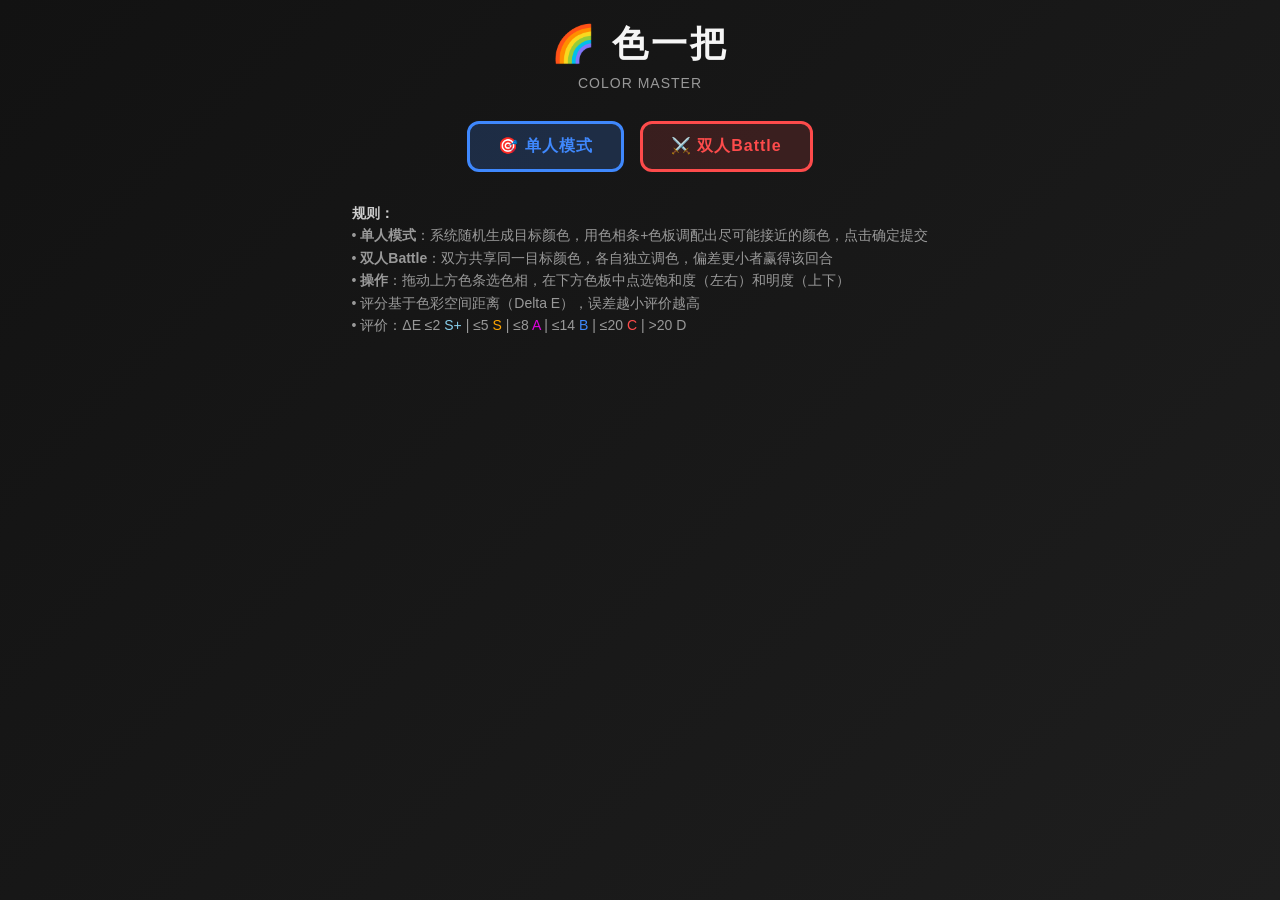
==== COLOR/index.html @ ce155520 "Add files via upload" ====
<!DOCTYPE html>
<html lang="zh-CN">
<head>
  <meta charset="UTF-8">
  <meta name="viewport" content="width=device-width, initial-scale=1.0">
  <link rel="icon" type="image/png" sizes="32x32" href="../img/C.png">
  <title>色一把</title>
  <link rel="stylesheet" href="../css/style.css">
  <style>
    .target-swatch {
      width: 140px;
      height: 140px;
      border-radius: var(--radius-md);
      border: 3px solid rgba(255, 255, 255, 0.3);
      box-shadow: 0 0 30px rgba(0, 0, 0, 0.5);
      margin: 10px 0;
    }
    .players-area {
      display: flex;
      gap: 40px;
      align-items: flex-start;
      justify-content: center;
      flex-wrap: wrap;
      margin: 16px 0;
    }
    .player-panel {
      display: flex;
      flex-direction: column;
      align-items: center;
      gap: 12px;
      padding: 16px;
      border-radius: var(--radius-md);
      border: 1px solid var(--border-subtle);
      background: rgba(255, 255, 255, 0.02);
      min-width: 280px;
    }
    .player-name {
      font-size: 15px;
      font-weight: 700;
      letter-spacing: 1px;
    }
    .player-name.p1 { color: var(--color-accent); }
    .player-name.p2 { color: var(--color-success); }
    .color-preview {
      width: 100px;
      height: 100px;
      border-radius: var(--radius-md);
      border: 3px solid rgba(255, 255, 255, 0.25);
      box-shadow: 0 0 16px rgba(0, 0, 0, 0.4);
      transition: background-color 0.03s;
    }
    .picker-wrap {
      display: flex;
      flex-direction: column;
      align-items: center;
      gap: 10px;
      width: 240px;
    }
    .hue-bar {
      width: 100%;
      height: 18px;
      border-radius: 9px;
      border: 1px solid rgba(255, 255, 255, 0.2);
      cursor: pointer;
      position: relative;
      touch-action: none;
      background: linear-gradient(to right,
        #ff0000 0%, #ffff00 17%, #00ff00 33%,
        #00ffff 50%, #0000ff 67%, #ff00ff 83%, #ff0000 100%);
    }
    .hue-thumb {
      position: absolute;
      top: -4px;
      width: 10px;
      height: 26px;
      border-radius: 5px;
      border: 2px solid #fff;
      background: rgba(255, 255, 255, 0.3);
      box-shadow: 0 0 4px rgba(0, 0, 0, 0.5);
      transform: translateX(-5px);
      pointer-events: none;
    }
    .sv-canvas {
      width: 240px;
      height: 160px;
      border-radius: var(--radius-sm);
      border: 1px solid rgba(255, 255, 255, 0.2);
      cursor: crosshair;
      position: relative;
      overflow: hidden;
      touch-action: none;
      background: #ff0000;
    }
    .sv-overlay-white {
      position: absolute;
      inset: 0;
      background: linear-gradient(to right, rgba(255, 255, 255, 1), rgba(255, 255, 255, 0));
    }
    .sv-overlay-black {
      position: absolute;
      inset: 0;
      background: linear-gradient(to top, rgba(0, 0, 0, 1), rgba(0, 0, 0, 0));
    }
    .sv-thumb {
      position: absolute;
      width: 14px;
      height: 14px;
      border-radius: 50%;
      border: 2px solid #fff;
      box-shadow: 0 0 4px rgba(0, 0, 0, 0.6);
      transform: translate(-7px, -7px);
      pointer-events: none;
    }
    .hue-label {
      font-size: 12px;
      color: var(--color-neutral);
      font-family: monospace;
    }
    .compare-area {
      display: flex;
      gap: 30px;
      align-items: center;
      justify-content: center;
      flex-wrap: wrap;
      margin: 12px 0;
    }
    .compare-item {
      display: flex;
      flex-direction: column;
      align-items: center;
      gap: 6px;
    }
    .compare-swatch {
      width: 90px;
      height: 90px;
      border-radius: var(--radius-md);
      border: 2px solid rgba(255, 255, 255, 0.25);
    }
    .compare-label {
      font-size: 12px;
      color: var(--color-neutral);
    }
    @media (max-width: 960px) {
      .players-area { gap: 20px; }
    }
    @media (max-width: 640px) {
      .player-panel { min-width: unset; width: 100%; }
    }
  </style>
</head>
<body>
  <div class="title">🌈 色一把</div>
  <div class="subtitle">COLOR MASTER</div>

  <div class="test-area">
    <div id="modeSelect" class="mode-select">
      <button class="btn btn-primary" onclick="startSolo()">🎯 单人模式</button>
      <button class="btn btn-danger"  onclick="showBoSelect()">⚔️ 双人Battle</button>
    </div>

    <div id="boSelect" class="bo-select hidden">
      <span class="bo-label">选择赛制：</span>
      <button class="bo-btn" data-bo="1">BO1</button>
      <button class="bo-btn" data-bo="3">BO3</button>
      <button class="bo-btn" data-bo="5">BO5</button>
      <button class="bo-btn" data-bo="7">BO7</button>
      <button class="bo-btn active" data-bo="-1">♾️无限</button>
      <button class="btn btn-ghost" style="padding:6px 14px;font-size:13px;" onclick="backToModeSelect()">← 返回</button>
    </div>

    <div id="gameContainer" class="game-container hidden">
      <div id="targetLabel"  class="target-label hidden">🌈 目标颜色</div>
      <div id="targetSwatch" class="target-swatch hidden"></div>
      <div id="roundInfo" class="round-info hidden"></div>

      <div id="scoreBoard" class="score-board hidden">
        <div class="score-item">
          <div class="score-name p1-color">玩家1</div>
          <div class="score-value p1-score" id="p1Score">0</div>
        </div>
        <div class="score-divider">:</div>
        <div class="score-item">
          <div class="score-name p2-color">玩家2</div>
          <div class="score-value p2-score" id="p2Score">0</div>
        </div>
      </div>

      <div id="flowTip" class="flow-tip">点击开始按钮进入游戏</div>
      <div id="playersArea" class="players-area hidden"></div>
      <div id="compareArea" class="compare-area hidden"></div>
      <div id="feedbackText" class="feedback-text"></div>
      <div id="progressText" class="progress"></div>

      <div style="display:flex;gap:10px;flex-wrap:wrap;justify-content:center;">
        <button id="btnStart"   class="btn btn-success"  onclick="startRound()">▶ 开始</button>
        <button id="btnConfirm" class="btn btn-primary hidden" onclick="confirmColor()">✓ 确定</button>
        <button id="btnNext"    class="btn btn-warning hidden" onclick="nextRound()">▶ 下一回合</button>
        <button id="btnBack"    class="btn btn-ghost"    onclick="backToModeSelect()">← 返回菜单</button>
      </div>

      <div id="resultContainer" class="result-container hidden"></div>
    </div>

    <div id="ruleTip" class="rule-tip">
      <strong style="color:#ccc;">规则：</strong><br>
      • <strong>单人模式</strong>：系统随机生成目标颜色，用色相条+色板调配出尽可能接近的颜色，点击确定提交<br>
      • <strong>双人Battle</strong>：双方共享同一目标颜色，各自独立调色，偏差更小者赢得该回合<br>
      • <strong>操作</strong>：拖动上方色条选色相，在下方色板中点选饱和度（左右）和明度（上下）<br>
      • 评分基于色彩空间距离（Delta E），误差越小评价越高<br>
      • 评价：ΔE ≤2 <span class="text-skyblue">S+</span> | ≤5 <span class="text-orange">S</span> | ≤8 <span class="text-purple">A</span> | ≤14 <span class="text-blue">B</span> | ≤20 <span class="text-red">C</span> | >20 <span class="text-gray">D</span>
    </div>
  </div>

  <div id="modalOverlay" class="modal-overlay hidden">
    <div class="modal-box">
      <div id="modalTitle" class="modal-title"></div>
      <div id="modalBody"  class="modal-body"></div>
      <button class="btn btn-primary" onclick="closeModal()">了解</button>
    </div>
  </div>

  <script src="../js/color.js"></script>
</body>
</html>
---- css/style.css ----
:root {
  --bg-dark: #121212;
  --bg-card: rgba(255, 255, 255, 0.03);
  --border-subtle: rgba(255, 255, 255, 0.1);
  --border-medium: rgba(255, 255, 255, 0.2);
  --color-success: #00ff88;
  --color-error: #fd4b4b;
  --color-warning: #ffda46;
  --color-neutral: #999999;
  --color-accent: #3f88fd;
  --color-text: #ffffff;
  --font-main: 'Segoe UI', Roboto, Oxygen, Ubuntu, Cantarell, sans-serif;
  --gap-sm: 6px;
  --gap-md: 10px;
  --gap-lg: 20px;
  --radius-sm: 8px;
  --radius-md: 12px;
  --radius-lg: 16px;
  --radius-full: 50%;
}

* {
  margin: 0;
  padding: 0;
  box-sizing: border-box;
  font-family: var(--font-main);
}

body {
  min-height: 100vh;
  background: linear-gradient(135deg, #121212, #1e1e1e);
  display: flex;
  flex-direction: column;
  align-items: center;
  justify-content: flex-start;
  color: var(--color-text);
  padding: 20px 10px;
  user-select: none;
  overflow-x: hidden;
}

.title {
  font-size: 36px;
  font-weight: 700;
  margin-bottom: 6px;
  color: #f5f5f5;
  letter-spacing: 3px;
  text-transform: uppercase;
  text-align: center;
}

.subtitle {
  font-size: 14px;
  color: var(--color-neutral);
  margin-bottom: 20px;
  letter-spacing: 1px;
}

.test-area {
  display: flex;
  flex-direction: column;
  align-items: center;
  max-width: 960px;
  width: 100%;
  padding: 10px 0;
}

.game-container {
  width: 860px;
  max-width: 95%;
  min-height: 260px;
  display: flex;
  flex-direction: column;
  align-items: center;
  justify-content: flex-start;
  border-radius: var(--radius-lg);
  background: var(--bg-card);
  border: 2px solid var(--border-subtle);
  box-shadow: 0 0 30px rgba(0, 0, 0, 0.7);
  padding: 24px;
  position: relative;
}

.flow-tip {
  font-size: 17px;
  font-weight: 600;
  text-align: center;
  letter-spacing: 1px;
  z-index: 2;
}

.progress {
  font-size: 16px;
  color: var(--color-neutral);
  font-weight: 600;
  text-align: center;
  min-height: 24px;
  margin: 2px 0;
  z-index: 2;
}

.rule-tip {
  font-size: 14px;
  color: var(--color-neutral);
  margin-top: 10px;
  text-align: left;
  max-width: 680px;
  line-height: 1.6;
}

.result-container {
  display: flex;
  flex-direction: column;
  gap: var(--gap-sm);
  max-width: 680px;
  width: 100%;
  padding: 8px 0;
  margin-bottom: 10px;
  z-index: 2;
}

.stats-group {
  background: rgba(255, 255, 255, 0.04);
  padding: 12px 16px;
  border-radius: var(--radius-md);
  border: 1px solid var(--border-medium);
  width: 100%;
  box-shadow: 0 4px 12px rgba(0, 0, 0, 0.15);
}

.stats-group-title {
  font-size: 14px;
  font-weight: 700;
  color: #ccc;
  margin-bottom: 8px;
  text-align: center;
  border-bottom: 1px solid var(--border-subtle);
  padding-bottom: 4px;
}

.stats {
  display: grid;
  grid-template-columns: repeat(auto-fit, minmax(130px, 1fr));
  gap: var(--gap-sm);
  margin-top: 6px;
  width: 100%;
}

.stat-item {
  background: rgba(255, 255, 255, 0.06);
  padding: 10px 8px;
  border-radius: var(--radius-sm);
  border: 1px solid var(--border-medium);
  text-align: center;
}

.stat-label {
  font-size: 13px;
  color: var(--color-neutral);
  margin-bottom: 5px;
}

.stat-value {
  font-size: 19px;
  font-weight: 700;
  color: var(--color-success);
}

.stat-value.best {
  color: var(--color-warning);
}

.text-green   { color: #00ff88; }
.text-red     { color: #fd4b4b; }
.text-yellow  { color: #ffda46; }
.text-gray    { color: #999; }
.text-blue    { color: #3f88fd; }
.text-purple  { color: #de01de; }
.text-skyblue { color: #87ceeb; }
.text-orange  { color: #ffa500; }

.btn {
  padding: 12px 28px;
  font-size: 16px;
  font-weight: 600;
  border-radius: var(--radius-md);
  border: 3px solid var(--border-medium);
  cursor: pointer;
  transition: all 0.2s ease;
  letter-spacing: 1px;
}

.btn-primary {
  background: rgba(63, 136, 253, 0.2);
  border-color: var(--color-accent);
  color: var(--color-accent);
}
.btn-primary:hover {
  background: rgba(63, 136, 253, 0.35);
  box-shadow: 0 0 16px rgba(63, 136, 253, 0.4);
}

.btn-success {
  background: rgba(0, 255, 136, 0.15);
  border-color: var(--color-success);
  color: var(--color-success);
}
.btn-success:hover {
  background: rgba(0, 255, 136, 0.3);
  box-shadow: 0 0 16px rgba(0, 255, 136, 0.4);
}

.btn-danger {
  background: rgba(253, 75, 75, 0.15);
  border-color: var(--color-error);
  color: var(--color-error);
}
.btn-danger:hover {
  background: rgba(253, 75, 75, 0.3);
  box-shadow: 0 0 16px rgba(253, 75, 75, 0.4);
}

.btn-warning {
  background: rgba(255, 218, 70, 0.15);
  border-color: var(--color-warning);
  color: var(--color-warning);
}
.btn-warning:hover {
  background: rgba(255, 218, 70, 0.3);
  box-shadow: 0 0 16px rgba(255, 218, 70, 0.4);
}

.btn-ghost {
  background: rgba(255, 255, 255, 0.05);
  border-color: var(--border-medium);
  color: var(--color-neutral);
}
.btn-ghost:hover {
  background: rgba(255, 255, 255, 0.1);
  color: #fff;
}

.btn:disabled {
  opacity: 0.4;
  cursor: not-allowed;
}

.mode-select {
  display: flex;
  gap: 16px;
  margin-bottom: 20px;
  flex-wrap: wrap;
  justify-content: center;
}

.bo-select {
  display: flex;
  gap: 10px;
  margin: 10px 0;
  flex-wrap: wrap;
  justify-content: center;
  align-items: center;
}

.bo-label {
  font-size: 14px;
  color: var(--color-neutral);
  margin-right: 6px;
}

.bo-btn {
  padding: 8px 18px;
  font-size: 14px;
  font-weight: 600;
  border-radius: var(--radius-sm);
  border: 2px solid var(--border-medium);
  cursor: pointer;
  background: rgba(255, 255, 255, 0.04);
  color: var(--color-neutral);
  transition: all 0.2s;
}
.bo-btn.active,
.bo-btn:hover {
  border-color: var(--color-warning);
  color: var(--color-warning);
  background: rgba(255, 218, 70, 0.12);
}

.target-label {
  font-size: 14px;
  color: var(--color-neutral);
  text-align: center;
  margin-bottom: 4px;
}

.score-board {
  display: flex;
  gap: 30px;
  align-items: center;
  justify-content: center;
  margin: 12px 0;
  z-index: 2;
}

.score-item {
  display: flex;
  flex-direction: column;
  align-items: center;
  gap: 4px;
}

.score-name {
  font-size: 14px;
  font-weight: 600;
  color: var(--color-neutral);
}

.score-value {
  font-size: 32px;
  font-weight: 800;
}
.score-value.p1-score { color: var(--color-accent); }
.score-value.p2-score { color: var(--color-success); }

.score-divider {
  font-size: 24px;
  color: var(--color-neutral);
  font-weight: 700;
}

.round-info {
  font-size: 15px;
  color: var(--color-warning);
  font-weight: 600;
  text-align: center;
  margin: 6px 0;
  letter-spacing: 1px;
  z-index: 2;
}

.feedback-text {
  font-size: 18px;
  font-weight: 700;
  text-align: center;
  min-height: 30px;
  margin: 8px 0;
  letter-spacing: 1px;
  z-index: 2;
}

.hidden { display: none !important; }

.modal-overlay {
  position: fixed;
  top: 0;
  left: 0;
  width: 100%;
  height: 100%;
  background: rgba(0, 0, 0, 0.75);
  display: flex;
  align-items: center;
  justify-content: center;
  z-index: 100;
  backdrop-filter: blur(6px);
}

.modal-box {
  background: #1e1e1e;
  border: 2px solid var(--border-medium);
  border-radius: var(--radius-lg);
  padding: 36px 44px;
  max-width: 500px;
  width: 90%;
  text-align: center;
  box-shadow: 0 0 40px rgba(0, 0, 0, 0.8);
  animation: modalIn 0.3s ease-out;
}

@keyframes modalIn {
  from { opacity: 0; transform: scale(0.85); }
  to   { opacity: 1; transform: scale(1); }
}

.modal-title {
  font-size: 24px;
  font-weight: 800;
  margin-bottom: 16px;
  color: var(--color-warning);
}

.modal-body {
  font-size: 16px;
  color: #ddd;
  line-height: 1.8;
  margin-bottom: 20px;
}
.modal-body .highlight { font-size: 20px; font-weight: 700; }
.modal-body .p1-color  { color: var(--color-accent); }
.modal-body .p2-color  { color: var(--color-success); }

@media (max-width: 960px) {
  .game-container { width: 95%; padding: 16px; }
  .title          { font-size: 26px; }
}

@media (max-width: 640px) {
  .game-container { padding: 12px; }
  .title          { font-size: 22px; }
  .stats          { grid-template-columns: 1fr 1fr; }
  .mode-select    { flex-direction: column; align-items: center; }
  .score-board    { gap: 16px; }
}
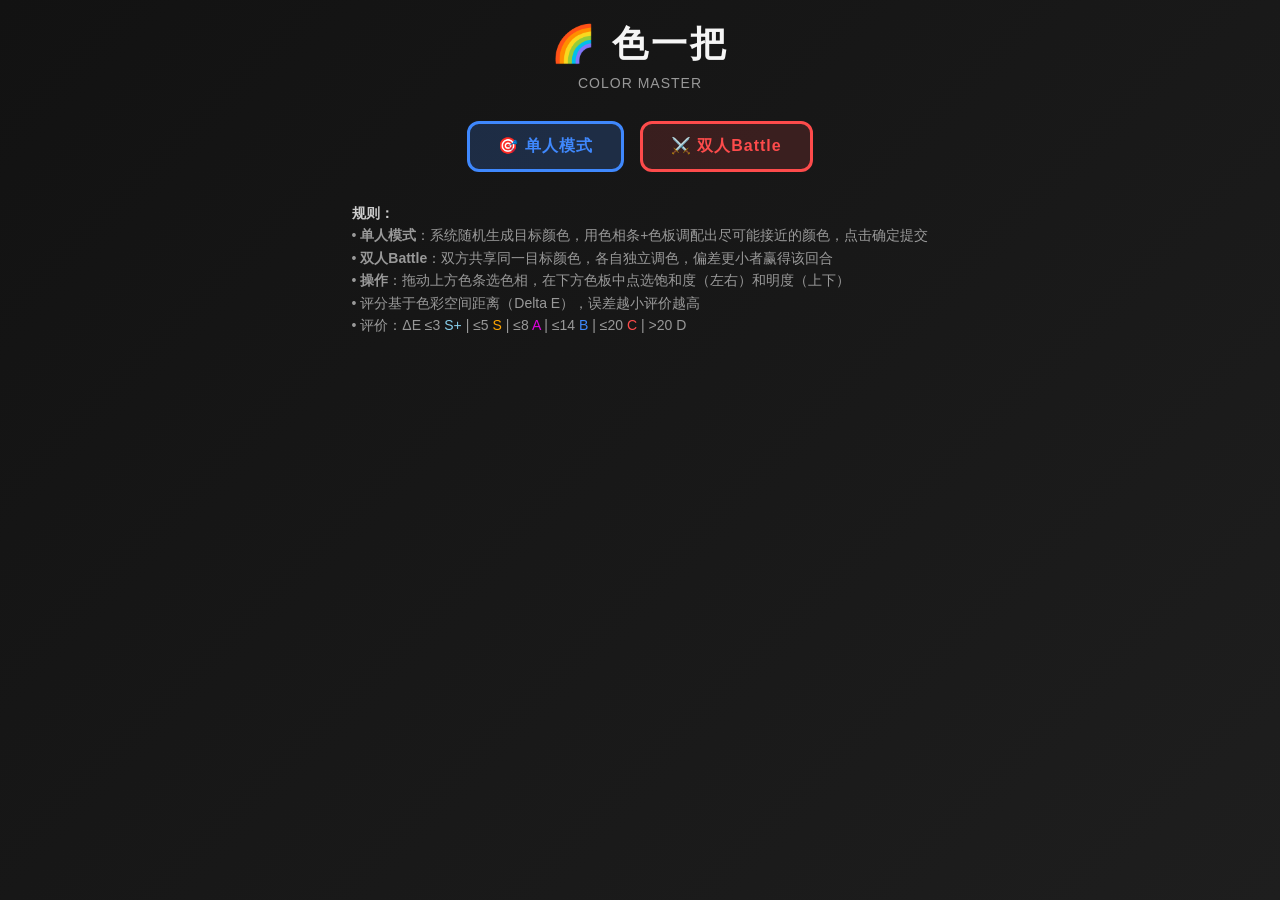
==== commit 215969d1: "Update index.html" ====
--- a/COLOR/index.html
+++ b/COLOR/index.html
@@ -207,7 +207,7 @@
       • <strong>双人Battle</strong>：双方共享同一目标颜色，各自独立调色，偏差更小者赢得该回合<br>
       • <strong>操作</strong>：拖动上方色条选色相，在下方色板中点选饱和度（左右）和明度（上下）<br>
       • 评分基于色彩空间距离（Delta E），误差越小评价越高<br>
-      • 评价：ΔE ≤2 <span class="text-skyblue">S+</span> | ≤5 <span class="text-orange">S</span> | ≤8 <span class="text-purple">A</span> | ≤14 <span class="text-blue">B</span> | ≤20 <span class="text-red">C</span> | >20 <span class="text-gray">D</span>
+      • 评价：ΔE ≤3 <span class="text-skyblue">S+</span> | ≤5 <span class="text-orange">S</span> | ≤8 <span class="text-purple">A</span> | ≤14 <span class="text-blue">B</span> | ≤20 <span class="text-red">C</span> | >20 <span class="text-gray">D</span>
     </div>
   </div>
 
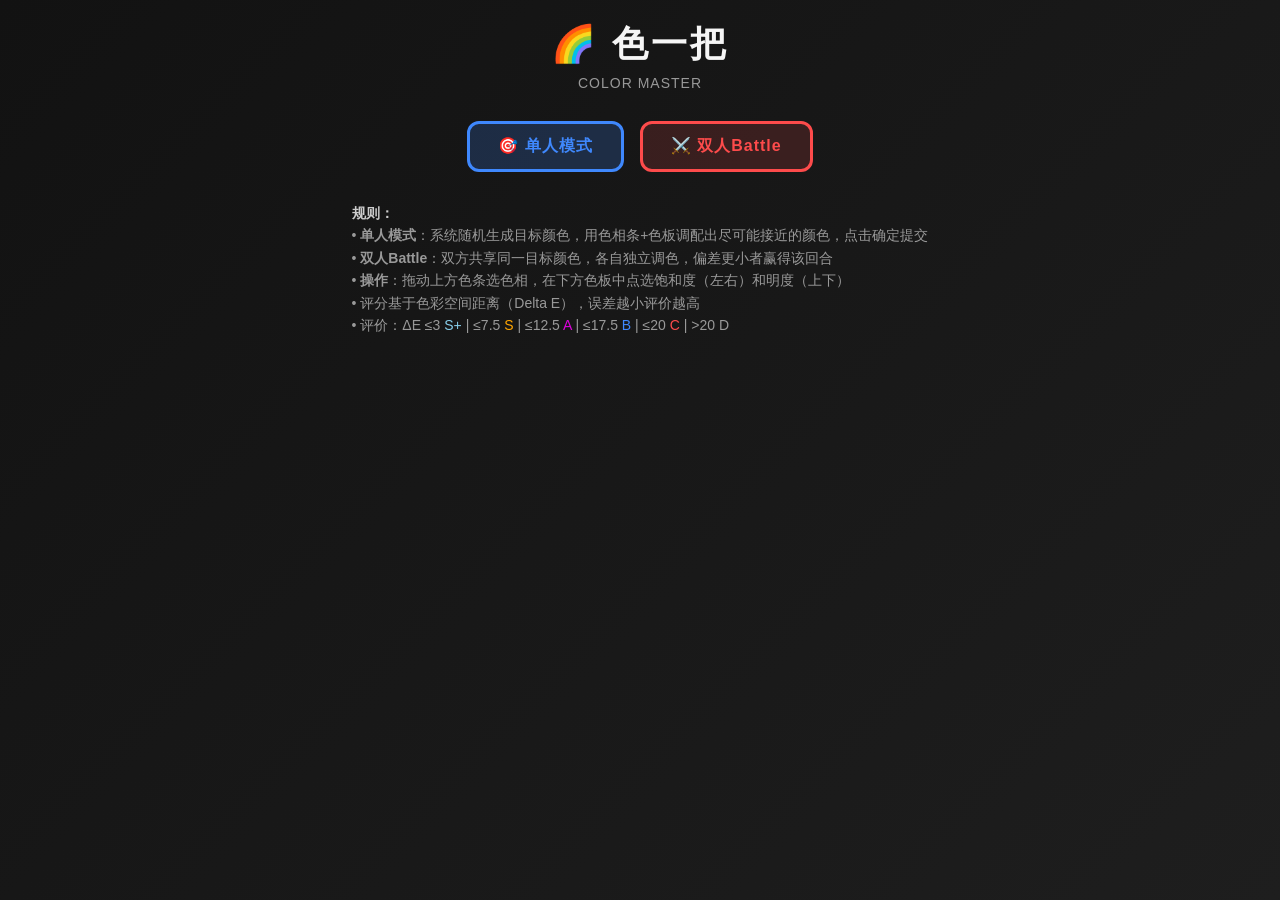
==== commit 184cd5b8: "Update index.html" ====
--- a/COLOR/index.html
+++ b/COLOR/index.html
@@ -207,7 +207,7 @@
       • <strong>双人Battle</strong>：双方共享同一目标颜色，各自独立调色，偏差更小者赢得该回合<br>
       • <strong>操作</strong>：拖动上方色条选色相，在下方色板中点选饱和度（左右）和明度（上下）<br>
       • 评分基于色彩空间距离（Delta E），误差越小评价越高<br>
-      • 评价：ΔE ≤3 <span class="text-skyblue">S+</span> | ≤5 <span class="text-orange">S</span> | ≤8 <span class="text-purple">A</span> | ≤14 <span class="text-blue">B</span> | ≤20 <span class="text-red">C</span> | >20 <span class="text-gray">D</span>
+      • 评价：ΔE ≤3 <span class="text-skyblue">S+</span> | ≤7.5 <span class="text-orange">S</span> | ≤12.5 <span class="text-purple">A</span> | ≤17.5 <span class="text-blue">B</span> | ≤20 <span class="text-red">C</span> | >20 <span class="text-gray">D</span>
     </div>
   </div>
 
